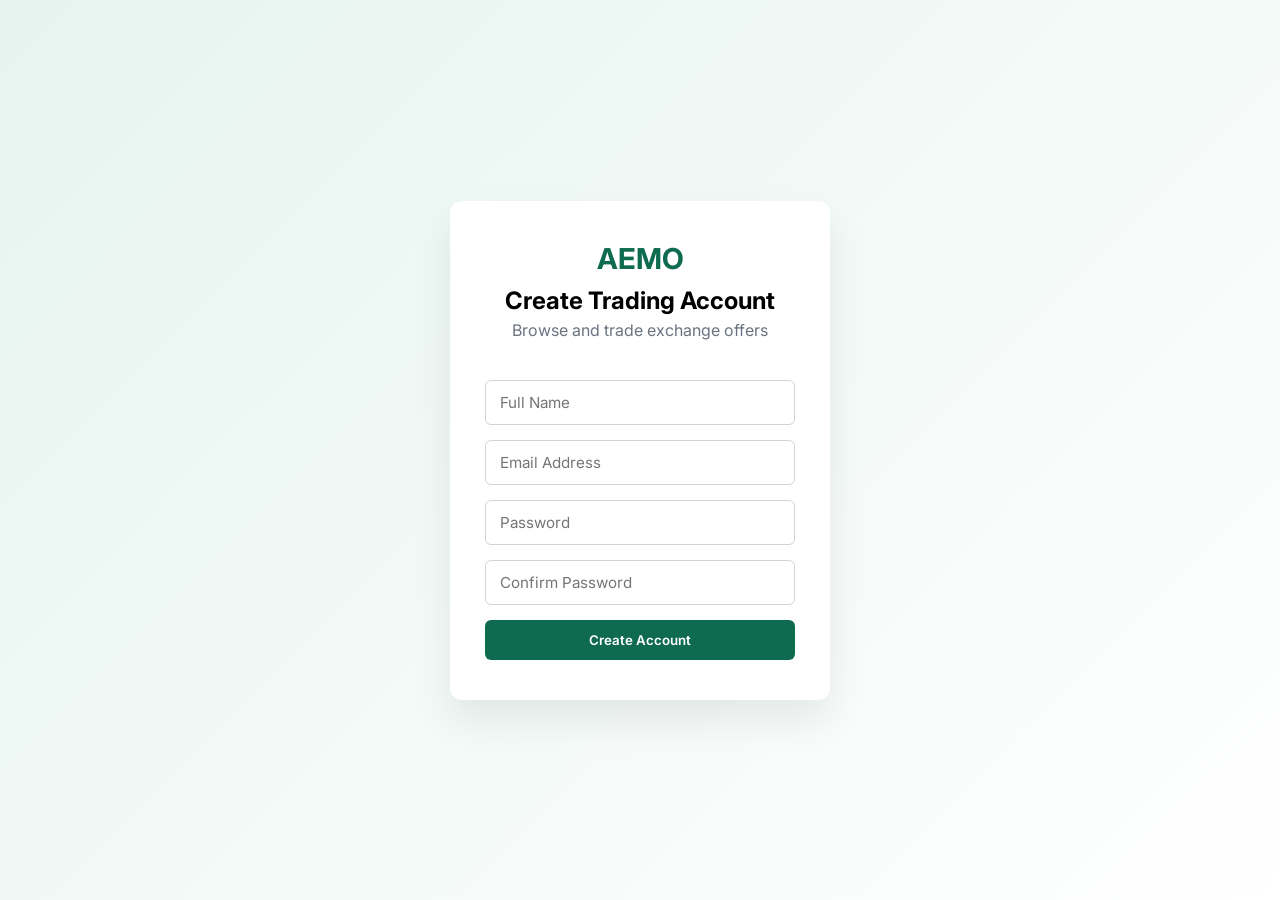
==== register-user.html @ 16ababa1 "Initial commit from assistant" ====
<!doctype html>
<html lang="en">
  <head>
    <meta charset="UTF-8" />
    <meta name="viewport" content="width=device-width, initial-scale=1.0" />
    <title>AEMO — Trading Account</title>

    <link
      href="https://fonts.googleapis.com/css2?family=Inter:wght@400;500;600;700&display=swap"
      rel="stylesheet"
    />
    <!-- <link rel="stylesheet" href="css/global.css" /> -->
    <link rel="stylesheet" href="assest/css/auth.css" />
  </head>
  <body>
    <div class="auth-container">
      <h1 class="logo">AEMO</h1>
      <h2>Create Trading Account</h2>
      <p class="subtitle">Browse and trade exchange offers</p>

      <form id="userRegisterForm">
        <input id="name" type="text" placeholder="Full Name" required />
        <input id="email" type="email" placeholder="Email Address" required />
        <input id="password" type="password" placeholder="Password" required />
        <input
          id="confirmPassword"
          type="password"
          placeholder="Confirm Password"
          required
        />

        <button type="submit">Create Account</button>
      </form>
    </div>

    <script src="assest/register.js"></script>
  </body>
</html>
---- assest/css/auth.css ----
:root {
  --primary: #0f6b4f;
  --secondary: #f2b705;
  --dark: #1f2933;
  --gray: #6b7280;
  --light: #f9fafb;
}

* {
  box-sizing: border-box;
  margin: 0;
  padding: 0;
  font-family: "Inter", sans-serif;
}

body {
  background: linear-gradient(135deg, #e6f4ef, #ffffff);
  height: 100vh;
  display: flex;
  justify-content: center;
  align-items: center;
}

.auth-container {
  background: white;
  padding: 40px 35px;
  width: 100%;
  max-width: 380px;
  border-radius: 12px;
  box-shadow: 0 20px 40px rgba(0, 0, 0, 0.08);
  text-align: center;
}

.logo {
  color: var(--primary);
  font-size: 1.8rem;
  font-weight: 700;
  margin-bottom: 10px;
}

h2 {
  margin-bottom: 5px;
}

.subtitle {
  color: var(--gray);
  margin-bottom: 25px;
}

form input {
  width: 100%;
  padding: 12px 14px;
  margin-bottom: 15px;
  border-radius: 6px;
  border: 1px solid #d1d5db;
  font-size: 0.95rem;
}

form input:focus {
  outline: none;
  border-color: var(--primary);
}

form button {
  width: 100%;
  padding: 12px;
  background: var(--primary);
  color: white;
  border: none;
  border-radius: 6px;
  font-weight: 600;
  cursor: pointer;
}

form button:hover {
  background: var(--secondary);
  color: var(--dark);
}

.switch {
  margin-top: 20px;
  font-size: 0.9rem;
}

.switch a {
  color: var(--primary);
  font-weight: 600;
  text-decoration: none;
}

/* create account css */

.choice-container {
  max-width: 900px;
  margin: 80px auto;
  text-align: center;
  padding: 0 20px;
}

.choice-container h2 {
  font-size: 2.2rem;
  margin-bottom: 10px;
}

.subtitle {
  color: var(--gray);
  margin-bottom: 40px;
}

.choices {
  display: grid;
  grid-template-columns: repeat(2, 1fr);
  gap: 30px;
}

.choice-card {
  background: white;
  padding: 35px;
  border-radius: 12px;
  box-shadow: 0 15px 35px rgba(0, 0, 0, 0.08);
  text-align: left;
}

.choice-card h3 {
  margin-bottom: 15px;
}

.choice-card p {
  color: var(--gray);
  margin-bottom: 25px;
}

.btn {
  padding: 12px 20px;
  border-radius: 6px;
  text-decoration: none;
  font-weight: 600;
  display: inline-block;
}

.primary {
  background: var(--primary);
  color: white;
}

.outline {
  border: 2px solid var(--primary);
  color: var(--primary);
}

@media (max-width: 700px) {
  .choices {
    grid-template-columns: 1fr;
  }
}
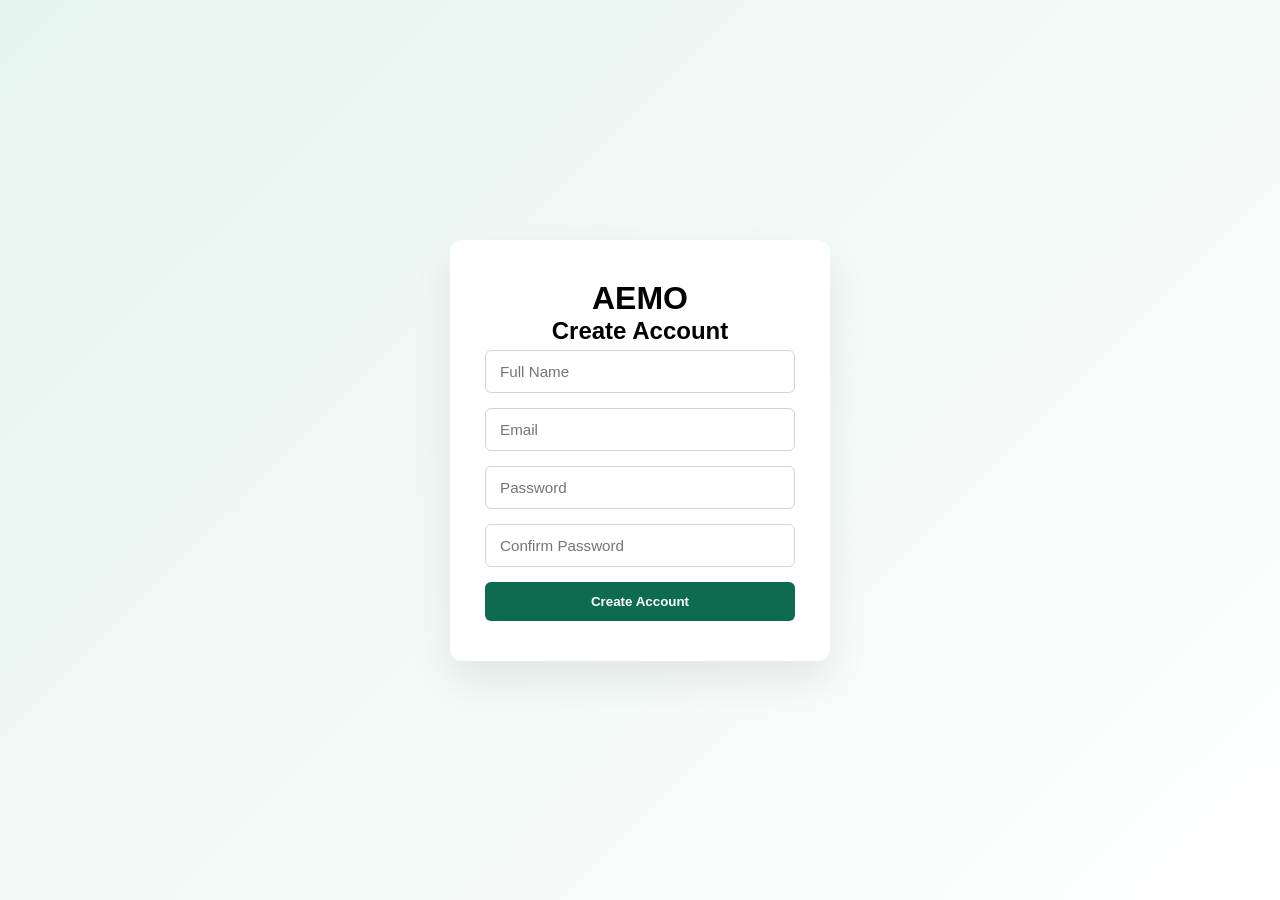
==== commit a7f38e73: "Fix port for deployment" ====
--- a/register-user.html
+++ b/register-user.html
@@ -3,28 +3,27 @@
   <head>
     <meta charset="UTF-8" />
     <meta name="viewport" content="width=device-width, initial-scale=1.0" />
-    <title>AEMO — Trading Account</title>
 
-    <link
-      href="https://fonts.googleapis.com/css2?family=Inter:wght@400;500;600;700&display=swap"
-      rel="stylesheet"
-    />
-    <!-- <link rel="stylesheet" href="css/global.css" /> -->
+    <title>Create Account | AEMO</title>
+
     <link rel="stylesheet" href="assest/css/auth.css" />
   </head>
   <body>
     <div class="auth-container">
-      <h1 class="logo">AEMO</h1>
-      <h2>Create Trading Account</h2>
-      <p class="subtitle">Browse and trade exchange offers</p>
+      <h1>AEMO</h1>
+      <h2>Create Account</h2>
 
+      <!-- IMPORTANT: ID MUST MATCH JS -->
       <form id="userRegisterForm">
-        <input id="name" type="text" placeholder="Full Name" required />
-        <input id="email" type="email" placeholder="Email Address" required />
-        <input id="password" type="password" placeholder="Password" required />
+        <input type="text" id="name" placeholder="Full Name" required />
+
+        <input type="email" id="email" placeholder="Email" required />
+
+        <input type="password" id="password" placeholder="Password" required />
+
         <input
+          type="password"
           id="confirmPassword"
-          type="password"
           placeholder="Confirm Password"
           required
         />
@@ -33,6 +32,7 @@
       </form>
     </div>
 
-    <script src="assest/register.js"></script>
+    <!-- LOAD JS LAST -->
+    <script src="assest/register.js" defer></script>
   </body>
 </html>
